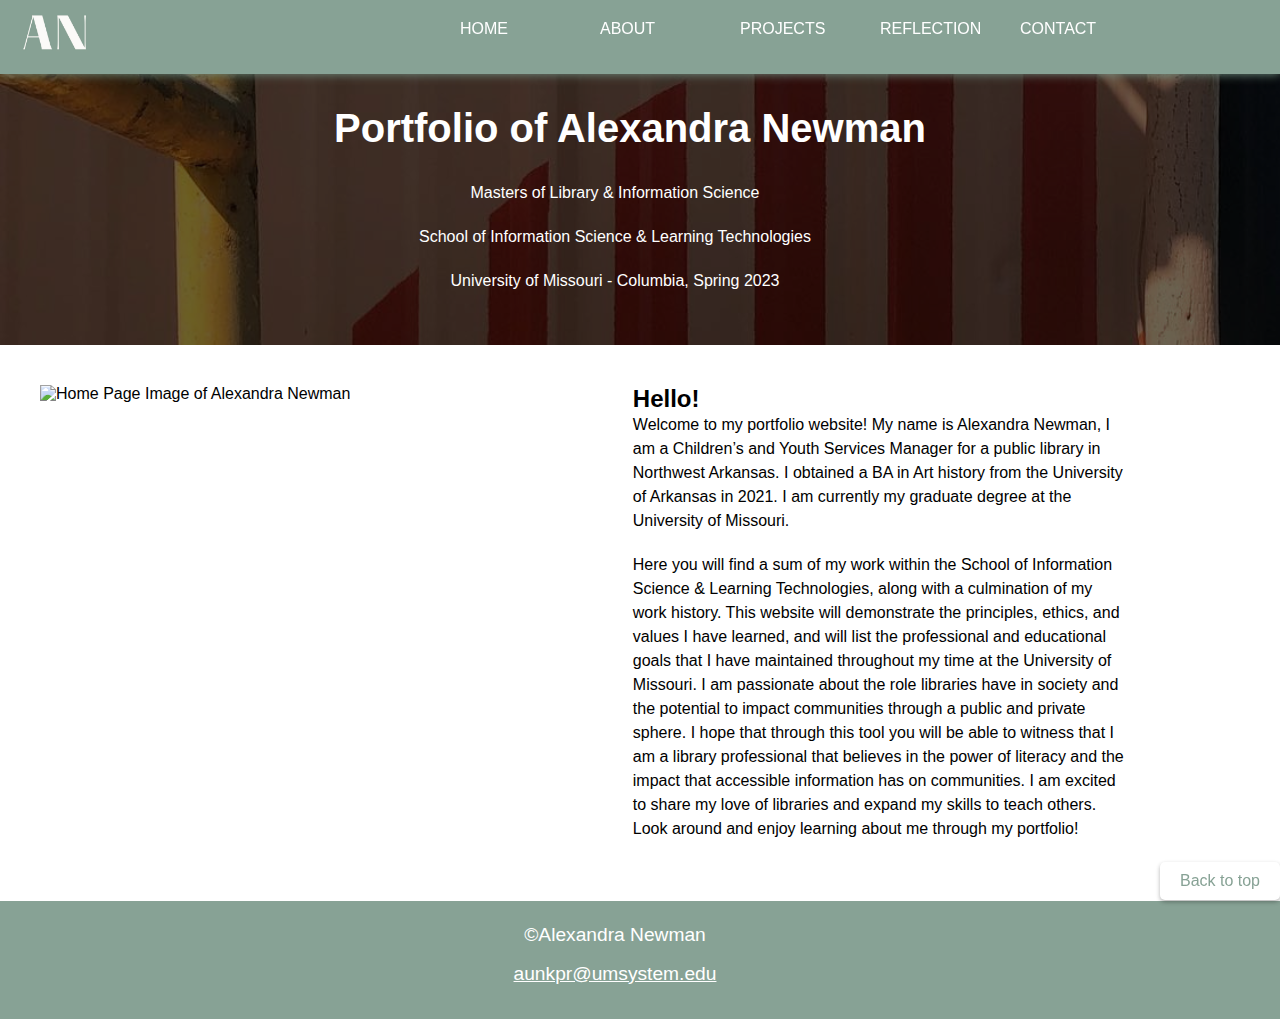
==== islt_4355/index.html @ e1206bbd "Add files via upload" ====
<!DOCTYPE html>
<html lang="en-US">
<head>

<!--
Title:Portfolio of Alexandra Newman - Home Page
Use: Home Page - first look in portfolio
Author:Alexandra Newman
School/Term:MU/Spring 2023
Developed: Updated March 23, 2023
Tested: March 23, 2023, Passed on Safari and Chrome browsers
-->

               <meta charset="utf-8">
               <title>Home Page</title>
               <link href="ham-menu.css" rel="stylesheet">
               <meta name="viewport" content="width=device-width, initial-scale=1.0">
               <link rel="stylesheet" href="style.css">
               <link rel="stylesheet" href="nav.css">
               <link rel="shortcut icon" type="image/x-icon" href="anLogo.png">
  
</head>

<body>

    <!--************* NAVIGATION *************-->
    <nav id="hamnav">
      <!--Hamburger-->
      <label for="hamburger">&#9776;</label>
      <input type="checkbox" id="hamburger"/>
      <!--Logo-->
      <div class="logo">
        <a href="index.html"><img src="logo.jpg" alt="logo" width="70" height="70"></a>
      </div>
    <!--Menu items-->
    <div class="dropdown" id="hamitems">
        <ul class="menu">
          <li class="item"><a href="index.html">HOME</a></li>
          <li class="item"><a href="about.html">ABOUT</a></li>
          <li class="item"><a href="projects.html">PROJECTS</a>
              <ul class="submenu">
                  <li class="subitem"><a href="#link1">Project Management</a></li>
                  <li class="subitem"><a href="#link2">Collection Development</a></li>
                  <li class="subitem"><a href="#link3">Leadership Advocacy</a></li>
              </ul>
          </li>
          <li class="item"><a href="reflection.html">REFLECTION</a></li>
          <li class="item"><a href="contact.html">CONTACT</a></li>
          <li class="toggle"><a href="#"><i class="fas fa-bars"></i></a></li>
      </ul>
    </div>
  </nav>
  
<header></header>

     <!--*Top-bar*-->
     <div class="top-bar">
      <h1>Portfolio of Alexandra Newman</h1>
      <p>Masters of Library & Information Science</p>
      <p>School of Information Science & Learning Technologies</p>
      <p>University of Missouri - Columbia, Spring 2023</p>
    </div>
    
<main>
  <div class="container">
    <div class="column">
      <img src="HomePageSelf.png" alt="Home Page Image of Alexandra Newman" class="responsive-image">
    </div>
    <div class="column">
      <h2>Hello!</h2>
      <p>Welcome to my portfolio website! My name is Alexandra Newman, I am a Children’s and Youth Services Manager for a public library in Northwest Arkansas. I obtained a BA in Art history from the University of Arkansas in 2021. I am currently my graduate degree at the University of Missouri.</p>
      <p>Here you will find a sum of my work within the School of Information Science & Learning Technologies, along with a culmination of my work history. This website will demonstrate the principles, ethics, and values I have learned, and will list the professional and educational goals that I have maintained throughout my time at the University of Missouri. I am passionate about the role libraries have in society and the potential to impact communities through a public and private sphere. I hope that through this tool you will be able to witness that I am a library professional that believes in the power of literacy and the impact that accessible information has on communities. I am excited to share my love of libraries and expand my skills to teach others. 
          Look around and enjoy learning about me through my portfolio!
      </p>
    </div>
  </div>
  <a href="#top" class="scroll-top-button">Back to top</a>
</main>

  <footer> 
    <p>&copy;Alexandra Newman</p>
    <p><a href="mailto:aunkpr@umsystem.edu">aunkpr@umsystem.edu</a></p>
  </footer>
  
  </body>
  
  
  </html>
---- islt_4355/ham-menu.css ----
/* [ON BIG SCREENS] */
/* (A) WRAPPER */
#hamnav {
    display: flex;
    flex-wrap: wrap;
    width: 100%;
    background: #87a295;
    position: sticky;
    top: 0;
  }
  
/* (B) HORIZONTAL MENU ITEMS */
  li {display: inline;
      text-align: center;
      padding: 10px 10px 10px 10px;
    }
  #hamitems { display: flex; }
  #hamitems a {
    display: flex;
    flex-wrap: wrap;
    flex-grow: 1;
    flex-basis: 0;
    padding: 10px;
    color: white;
    text-decoration: none;
    text-align: center;
    
  }
  #hamitems a:hover { background: #a4b8ae; opacity: 75%; }
  
  /* (C) HIDE HAMBURGER */
  #hamnav label, #hamburger { display: none; }
  
  /* [ON SMALL SCREENS] */
  @media screen and (max-width: 768px){
    /* (A) BREAK INTO VERTICAL MENU */
    #hamitems a {
      box-sizing: border-box;
      display: block;
      width: 100%;

    }
  
    /* (B) SHOW HAMBURGER ICON */
    #hamnav label {
      display: inline-block;
      color: white;
      background: #87a295;
      font-style: normal;
      font-size: 1.2em;
      padding: 10px;
    }
  
    /* (C) TOGGLE SHOW/HIDE MENU */
    #hamitems { display: none; }
    #hamnav input:checked ~ #hamitems { display: block; }
  }
  
  /* [DOES NOT MATTER] */
  html, body {
    padding: 0;
    margin: 0;
    font-family: arial, sans-serif;
  }
---- islt_4355/style.css ----
/* Style rules for the header */
header {
    display: flex;
    align-items: center;
    justify-content: space-between;
    background-color: #fff;
    box-shadow: 0 0 10px rgba(0, 0, 0, 0.1);
    position: sticky;
    top: 0;
    z-index: 1;
    font-family: sans-serif, arial;
  }

/* Style rules for the main content */
/*Top-bar*/

.top-bar {
    color: white;
    text-align: center;
    padding: 2rem 2rem;
    top: 0;
    background-image: url('HomeTop.png');
    background-repeat: repeat;
  }

/*Main*/
main {
max-width: 1200px;
margin: 0 auto;
padding: 40px;
font-family: sans-serif, arial;
}

h1 {
font-size: 2rem;
font-weight: bold;
margin-bottom: 20px;
}

p {
font-size: 1rem;
line-height: 1.5;
margin-bottom: 20px;
}

/************** Footer styles ***************/

footer {
background-color:#87a295;
color: #fff;
text-align: center;
padding: 20px;
}

footer p {
margin-bottom: 10px;
font-family: sans-serif, arial;
font-size: 1.2rem;
}

footer a {
color: #fff;
}

/********************* HOME PAGE / INDEX *****************/

.container {
    display: flex;
    justify-content: space-between;
  }
  
  .column {
    flex-basis: 48%;
  }

  .responsive-image {
    max-width: 100%;
    height: auto;
  }

/********************* ABOUT ********************/

div.resume {
    width: 200px;
    border: 10px solid #87a295;
    padding: 10px;
    margin: auto;
    text-align: center;
    border-radius: 40px;
    background-color: #cc9999;
    color: #336666;
}

div.resume a{
    color: white;
    text-decoration: none;
}

div.resume :hover {
    opacity: 75%;
    color: #336666;
}

blockquote{
    margin:10px;
    padding: 10px;
    line-height: 2;
    font-style: italic;
}


/********************* GRID ABOUT PAGE ********************/
.parent {
    display: flex;
    justify-content: space-between;
  }
  
  .div1 {
    margin: 20px;
    padding: 10px;
    border: 20px;
    flex-basis: 25%;
  }
  
  .div2 {
    margin: 20px;
    padding: 20px;
    border: 20px;
    flex-basis: 75%;
  }
  
  .parent2 {
      display: flex;
      justify-content: space-between;


  }
  
  .div3 {
      flex-basis: 50%;
  }
  
  .div4 {
      flex-basis: 50%;
  }
  
  .resume {
    margin: 20px;
  }

  
  
/********************* PROJECTS ********************/
section h2 {
    margin-bottom: 1rem;
    color:#749284;
  }
.projectLinks {
    display: flex;
    flex-wrap: wrap;
    justify-content: center;
  }
  
  .linkList {
    display: flex;
    flex-wrap: wrap;
    justify-content: center;
    margin: 0;
    padding: 0;
    list-style: none;
  }
  
  .linkList li {
    margin: 10px;
  }
  
  .linkList a {
    display: block;
    padding: 12px 24px;
    background-color:#87a295;
    color: white;
    text-align: center;
    text-decoration: none;
    font-size: 18px;
    border-radius: 4px;
  }

  #project-container {
    position: relative;
  }
  #project-dropdown {
    display: none;
    position: absolute;
    top: 100%;
    left: 0;
    background-color: #fff;
    border: 1px solid #ccc;
    padding: 10px;
    width: 200px;
  }
  #project-container:hover #project-dropdown {
    display: block;
  }

  .imageWrapper {
    display: flex;
    justify-content: space-between;
    align-items: center;
  }
  
  .responsive-image1 {
    width: 30%;
  height: auto;
  border-radius: 8px;
  box-shadow: 0 0 5px rgba(0, 0, 0, 0.3);
  transition: transform 0.3s ease-in-out;
  }

  .responsive-image1:hover {
    transform: scale(1.05);
  }
  
/********************** REFLECTIONS *************************/

div.reflections {
    box-sizing: border-box;

}
div.reflections section:first-of-type p:first-of-type::first-letter {
    font-size: 2em;
    color: #cc9999;
    text-align: left;
    text-indent: 1px;
}
div.reflections p {
    text-indent: 2em;
}

div.reflections .no-indent {
    text-indent: 0;
}
/*************** CONTACT ******************/


.container {
	width: 95%;
	max-width: 1200px;
	margin: 0;
	padding: 0;
	display: flex;
	flex-wrap: wrap;
}

h1 {
	font-size: 2.5rem;
	margin-bottom: 30px;
  margin-right: 20px;
}
p {
  margin-right: 50px;
}


form {
	flex: 1 1 300px;
  background-color: #f6e7db;
  padding: 40px;
  margin-bottom: 30px;
  margin-right: 30px;
}

form label {
	display: block;
	margin-bottom: 10px;
	font-size: 1.2rem;
	font-weight: bold;
}

form input[type="text"],
form input[type="email"],
form textarea {
	display: block;
	width: 100%;
	padding: 10px;
	margin-bottom: 20px;
	border: 1px solid #fff;
	font-size: 1rem;
}

form textarea {
	height: 150px;
}

form input[type="submit"] {
	background-color:#749284;
	color: #fff;
	padding: 10px 20px;
	border: none;
	font-size: 1rem;
	cursor: pointer;
	transition: background-color 0.2s ease-in-out;
}

form input[type="submit"]:hover {
	background-color:#87a295;
}

/*************** BACK TO TOP BUTTON ****************/
.scroll-top-button {
  position: fixed;
  bottom: 0px;
  right: 0px;
  background-color:#fff;
  text-decoration: none;
  color:#87a295;
  padding: 10px 20px;
  border-radius: 5px;
  box-shadow: 0 2px 4px rgba(0,0,0,0.3);
  font-size: 16px;
  transition: opacity 0.3s ease-in-out;
  opacity: 80;
}

.scroll-top-button:hover {
  background-color:#ccc;
}

/**************** Media queries for mobile devices *****************/
@media only screen and (max-width: 767px) {


/* Style rules for the header */
    header {
        display: flex;
        align-items: center;
        justify-content: space-between;
        background-color: #fff;
        box-shadow: 0 0 10px rgba(0, 0, 0, 0.1);
        position: sticky;
        top: 0;
        z-index: 1;
        font-family: sans-serif, arial;
      }
  
/* Style rules for the main content */

main {
    max-width: 1200px;
    margin: 0 auto;
    padding: 40px;
    font-family: sans-serif, arial;
  }
  
  h1 {
    font-size: 2rem;
    font-weight: bold;
    margin-bottom: 20px;
  }
  
  p {
    font-size: 1rem;
    line-height: 1.5;
    margin-bottom: 20px;
  }
  
/* Footer styles */
  
  footer {
    padding: 5%;
  }
  
/* Style rules for the navigation menu */
    nav {
            display: flex;
            justify-content: center;
            height: 100%;
            background-color: #87a295;
            box-shadow: 0 0 10px #749284;
          }


    .logo {
        margin-bottom: 20px;
        display: none;
    
      }
   
    .menu {
      flex-direction: column;
      margin: 0;
      padding: 0;
      width: 100%;
    }
  
    .menu li {
      width: 100%;
      margin: 0;
    }
  
    .menu a {
      display: block;
      padding: 10px;
      font-size: 1.2rem;
      text-align: center;
    }
  
    .toggle {
      display: none;
    }
  
    .submenu {
      display: none;
    }
  
    .menu li:hover .submenu {
      display: block;
      position: static;
      height: auto;
      width: 100%;
      margin: 0;
      padding: 0;
    }
  
    .menu .subitem {
      width: 100%;
    }
  
    .menu .subitem a {
      padding: 10px;
      font-size: 1rem;
    }

/************ Home Page / Index **********/
  .container {
    flex-direction: column;
  }
  .column {
    flex-basis: 100%;
    margin-bottom: 20px;
  }
/************ About **********/
.parent {
    flex-direction:column;
}

.div1 .div2 {
    flex-basis: 100%;
    margin-bottom: 20px;
    text-align: center;
}

.parent2 {
    flex-direction: column;
  }
  .div3 .div4 {
    flex-basis: 100%;
    margin-bottom: 20px;
  }


/************** PROJECTS ******************/
.linkList {
    display: block;
    text-align: center;
  }
  
  .linkList li {
    width: 100%;
  }
  
  a[href^="#"] {
    scroll-behavior: smooth;
  }
  .imageWrapper {
    display: flex;
    flex-wrap: wrap;
    justify-content: center;
    align-items: center;
  }

  .responsive-image1 {
    width: 100%;
    margin-bottom: 10px;
    border-radius: 8px;
    box-shadow: 0 0 5px rgba(0, 0, 0, 0.3);
  }

  .responsive-image1:hover {
    transform: scale(1.05);
  }

/********** CONTACT **********/

.container {
  width: 85%;
  max-width: 400px;
  margin: 0 auto;
  padding: 0;
  display: flex;
  flex-wrap: wrap;
}
.content {
  margin-right: 30px;
  order: 1;
}

h1 {
  font-size: 2.5rem;
  margin-bottom: 30px;
  margin-right: 20px;
}

p {
  margin-right: 50px; 
}

form {
  flex: 1 1 300px;
  background-color: #f6e7db;
  padding: 40px;
  margin-bottom: 30px;
  order: 2;
}

/**** BACK TO TOP BUTTON****/
.scroll-top-button {
  display:block;
}
@media (min-width: 768px) {
  .scroll-top-button.visible {
    opacity: 1;
}
}
}
---- islt_4355/nav.css ----
*{
  margin: 0;
  padding:0;
}

nav{
  display: flex;
  text-decoration: none;
  font-family: 'arial', sans-serif;
  background-color: #87a295;
  justify-content: flex-end;
  box-shadow: 0 0 10px #749284;
}

.logo {  /**Left Logo**/
  flex: 1;
  width: 250px;
  margin-left: 20px;
  padding: 0px;
}

ul{
  display: flex;
  list-style-type: none;
  padding: 0px;
  margin: 0px;
}

nav ul li a {
  display: block;
  color: white;
  text-align: center;
  margin: 0px;
  padding: 20px;
  text-decoration: none;
  width: 100px;
}

nav ul li ul {
  display: none;
  flex-direction: column;
  position: absolute;
  background-color: #87a295;
}
nav ul li ul a{
text-align:center;
}

li a:hover {
  background-color: #a4b8ae;
  opacity: 75%;
}

nav ul li:hover ul {
  display: flex;
}
nav ul li ul li a:hover {
  background-color:  #a4b8ae;
}
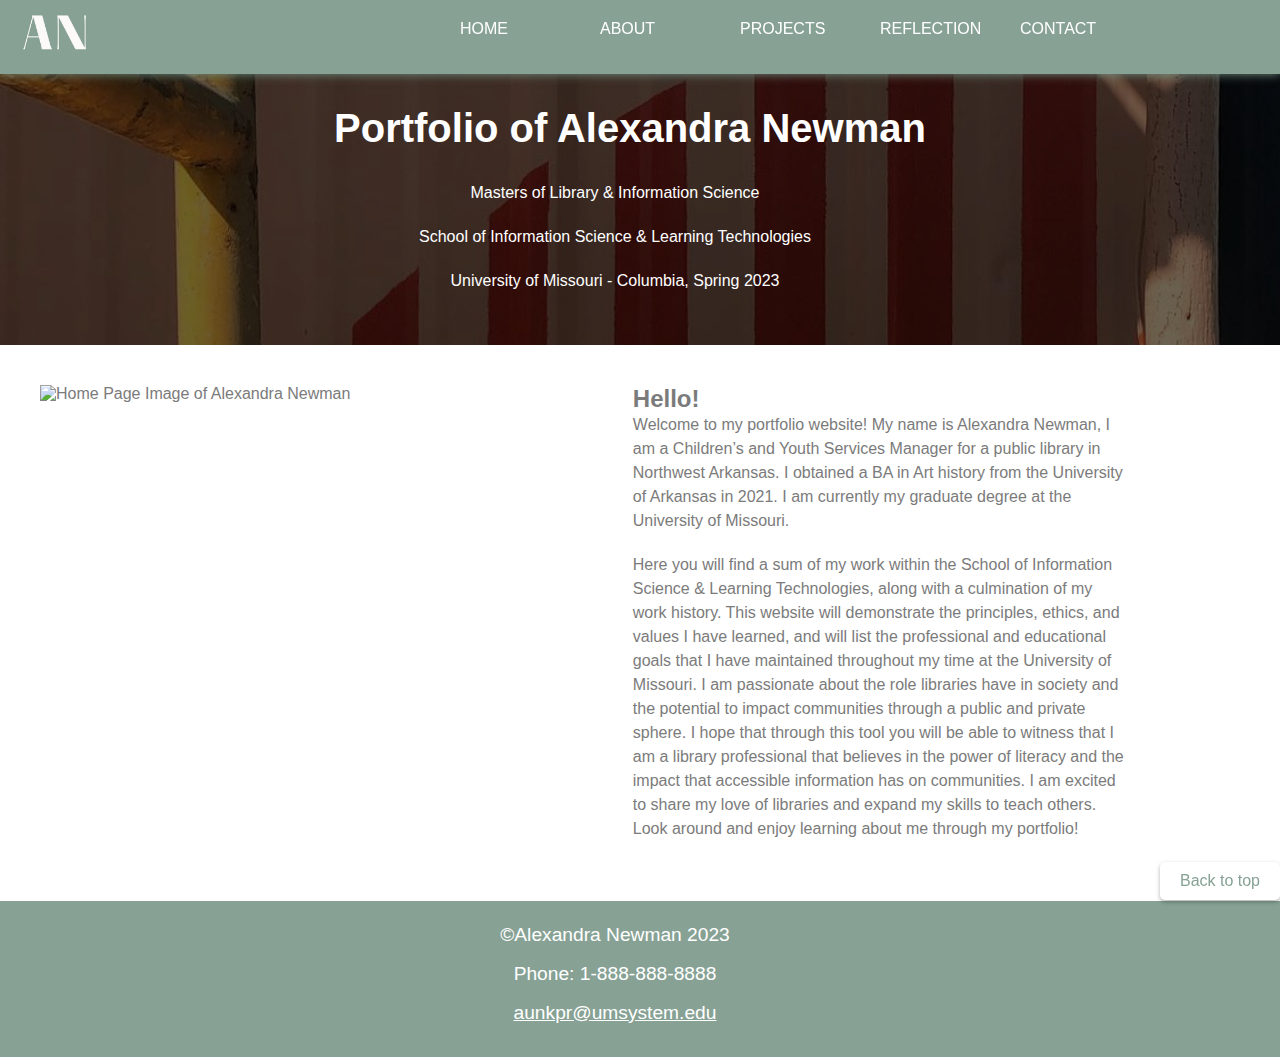
==== commit 41f6b3be: "Add files via upload" ====
--- a/islt_4355/index.html
+++ b/islt_4355/index.html
@@ -39,9 +39,9 @@
           <li class="item"><a href="about.html">ABOUT</a></li>
           <li class="item"><a href="projects.html">PROJECTS</a>
               <ul class="submenu">
-                  <li class="subitem"><a href="#link1">Project Management</a></li>
-                  <li class="subitem"><a href="#link2">Collection Development</a></li>
-                  <li class="subitem"><a href="#link3">Leadership Advocacy</a></li>
+                  <li class="subitem"><a href="projects.html#link1">Project Management</a></li>
+                  <li class="subitem"><a href="projects.html#link2">Collection Development</a></li>
+                  <li class="subitem"><a href="projects.html#link3">Leadership Advocacy</a></li>
               </ul>
           </li>
           <li class="item"><a href="reflection.html">REFLECTION</a></li>
@@ -78,7 +78,8 @@
 </main>
 
   <footer> 
-    <p>&copy;Alexandra Newman</p>
+    <p>&copy;Alexandra Newman 2023</p>
+    <p>Phone: 1-888-888-8888</p>
     <p><a href="mailto:aunkpr@umsystem.edu">aunkpr@umsystem.edu</a></p>
   </footer>
   
--- a/islt_4355/style.css
+++ b/islt_4355/style.css
@@ -29,6 +29,7 @@
 margin: 0 auto;
 padding: 40px;
 font-family: sans-serif, arial;
+color: rgb(123, 123, 123);
 }
 
 h1 {
@@ -226,19 +227,7 @@
     box-sizing: border-box;
 
 }
-div.reflections section:first-of-type p:first-of-type::first-letter {
-    font-size: 2em;
-    color: #cc9999;
-    text-align: left;
-    text-indent: 1px;
-}
-div.reflections p {
-    text-indent: 2em;
-}
-
-div.reflections .no-indent {
-    text-indent: 0;
-}
+
 /*************** CONTACT ******************/
 
 
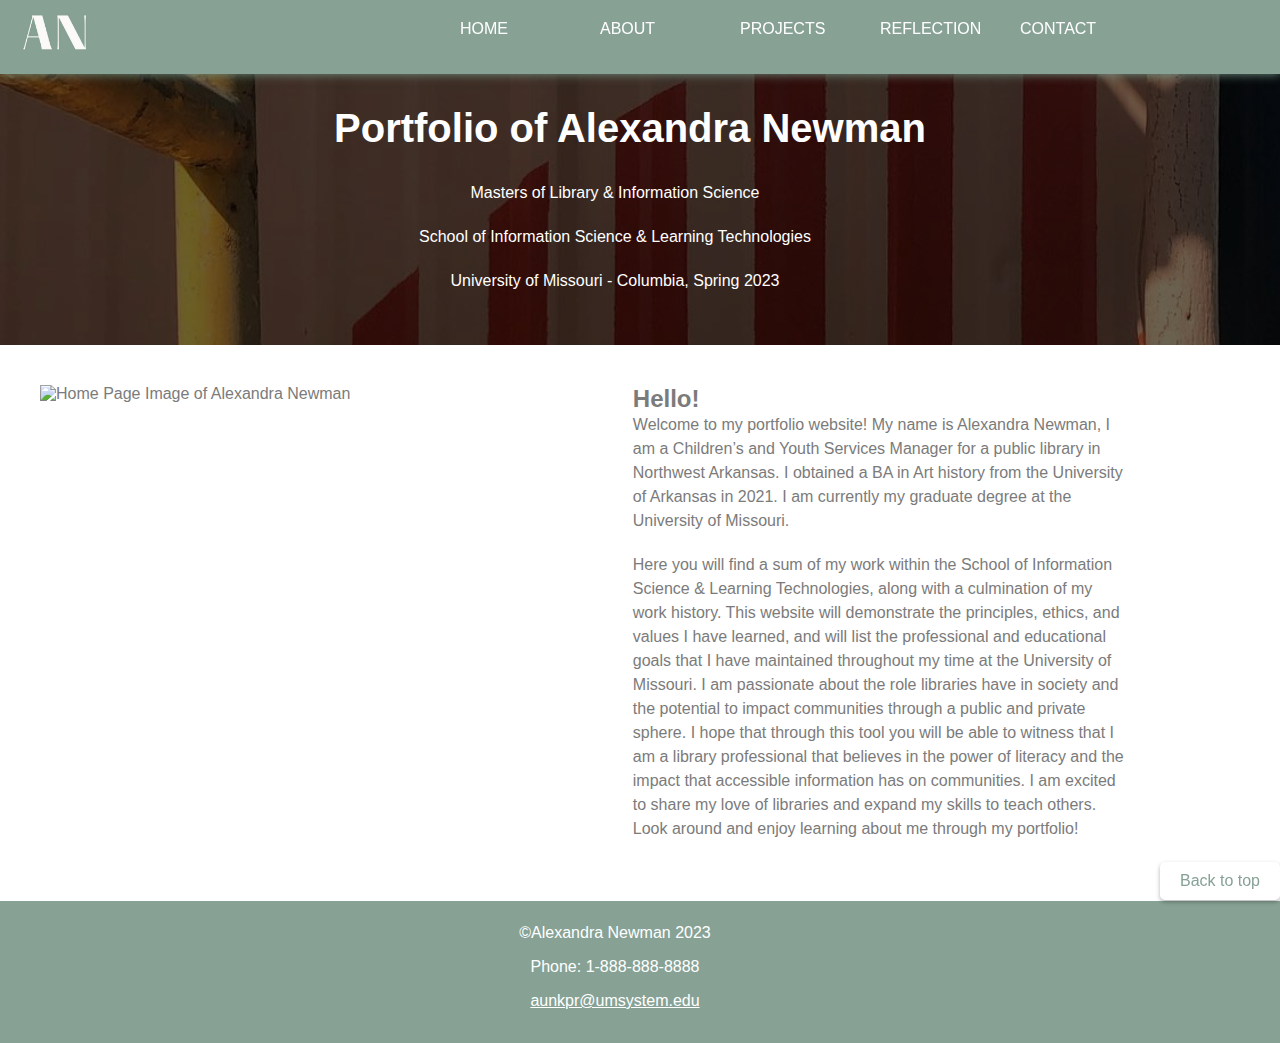
==== commit 0478b044: "Add files via upload" ====
--- a/islt_4355/index.html
+++ b/islt_4355/index.html
@@ -7,8 +7,8 @@
 Use: Home Page - first look in portfolio
 Author:Alexandra Newman
 School/Term:MU/Spring 2023
-Developed: Updated March 23, 2023
-Tested: March 23, 2023, Passed on Safari and Chrome browsers
+Developed: Updated April 9, 2023
+Tested: April 9, 2023, Passed on Safari and Chrome browsers
 -->
 
                <meta charset="utf-8">
--- a/islt_4355/style.css
+++ b/islt_4355/style.css
@@ -56,7 +56,6 @@
 footer p {
 margin-bottom: 10px;
 font-family: sans-serif, arial;
-font-size: 1.2rem;
 }
 
 footer a {
@@ -209,18 +208,30 @@
     align-items: center;
   }
   
+
   .responsive-image1 {
-    width: 30%;
+  width:30%;
   height: auto;
   border-radius: 8px;
   box-shadow: 0 0 5px rgba(0, 0, 0, 0.3);
   transition: transform 0.3s ease-in-out;
   }
 
+  .responsive-image2 {
+    width: 45%;
+    height: auto;
+    border-radius: 8px;
+    box-shadow: 0 0 5px rgba(0, 0, 0, 0.3);
+    transition: transform 0.3s ease-in-out;
+    align-items:baseline;
+    }
+
   .responsive-image1:hover {
     transform: scale(1.05);
   }
-  
+  .responsive-image2:hover {
+    transform: scale(1.05);
+  }
 /********************** REFLECTIONS *************************/
 
 div.reflections {
@@ -473,6 +484,12 @@
     border-radius: 8px;
     box-shadow: 0 0 5px rgba(0, 0, 0, 0.3);
   }
+  .responsive-image2 {
+    width: 100%;
+    margin-bottom: 10px;
+    border-radius: 8px;
+    box-shadow: 0 0 5px rgba(0, 0, 0, 0.3);
+  }
 
   .responsive-image1:hover {
     transform: scale(1.05);
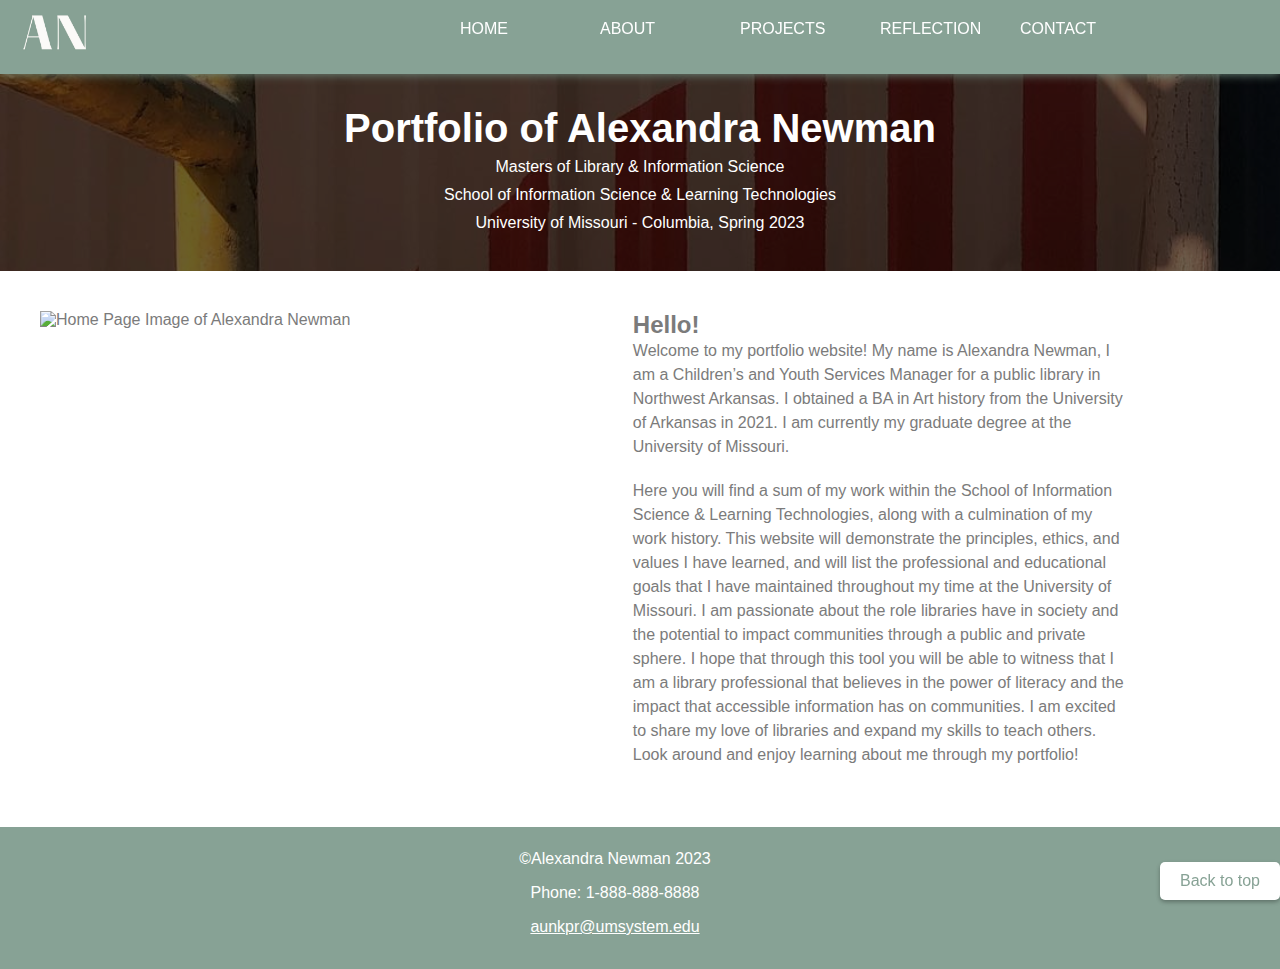
==== commit 270a36d6: "Add files via upload" ====
--- a/islt_4355/index.html
+++ b/islt_4355/index.html
@@ -7,8 +7,8 @@
 Use: Home Page - first look in portfolio
 Author:Alexandra Newman
 School/Term:MU/Spring 2023
-Developed: Updated April 9, 2023
-Tested: April 9, 2023, Passed on Safari and Chrome browsers
+Developed: Updated April 23, 2023
+Tested: April 23, 2023, Passed on Safari and Chrome browsers
 -->
 
                <meta charset="utf-8">
--- a/islt_4355/style.css
+++ b/islt_4355/style.css
@@ -15,13 +15,22 @@
 /*Top-bar*/
 
 .top-bar {
-    color: white;
-    text-align: center;
-    padding: 2rem 2rem;
-    top: 0;
-    background-image: url('HomeTop.png');
-    background-repeat: repeat;
-  }
+  color: white;
+  text-align: center;
+  padding: 2rem 2rem;
+  top: 0;
+  font-size: 13px;
+  background-image: url('HomeTop.png');
+  background-repeat: repeat;
+}
+
+.top-bar h1 {
+  margin: 0;
+}
+
+.top-bar p {
+  margin: 0.25rem 0;
+}
 
 /*Main*/
 main {
@@ -108,13 +117,85 @@
     font-style: italic;
 }
 
-
+.about_video video {
+  width: 100%;
+  height: auto;
+  margin: 0 auto;
+}
+/*******ABOUT TABLE**********/
+.about_table-h2 {
+  text-align: center;
+  padding-top: 40px;
+ }
+ 
+ 
+ table {
+   width: 100%;
+   border: 5px solid #87a295;
+   border-collapse: collapse;
+ }
+ 
+ 
+ thead th {
+   background-color: #87a295;
+   color: white;
+   font-size: 100%;
+   font-weight: bold;
+   box-shadow: inset 0 -2px;
+   padding: 5px;
+  
+ }
+ 
+ tbody {
+   color: rgb(123, 123, 123);
+   font-size: 100%;
+   padding: 5px;
+   text-align: center;
+ }
+ 
+ tbody tr:nth-child(even) {
+  background-color: rgba(231, 231, 231, 0.533);
+}
+ 
+ tfoot td {
+   font-weight: bold;
+   text-align: right;
+   font-size: 100%;
+   background-color: #87a295;
+   color: white;
+   box-shadow: inset 0 2px;
+ }
+ 
+ table > tr:hover,
+ tbody tr:hover {
+   background: #c1ccc7;
+   color: white;
+ }
+ 
+ caption,
+ .visible-hidden {
+   clip: rect(1px, 1px, 1px, 1px);
+     height: 1px;
+     overflow: hidden;
+     position: absolute;
+     white-space: nowrap;
+     width: 1px;
+ }
+ 
+ .visible-hidden:focus {
+     clip: auto;
+     height: auto;
+     overflow: auto;
+     position: absolute;
+     width: auto;
+ } 
+ 
 /********************* GRID ABOUT PAGE ********************/
 .parent {
     display: flex;
     justify-content: space-between;
   }
-  
+
   .div1 {
     margin: 20px;
     padding: 10px;
@@ -132,12 +213,11 @@
   .parent2 {
       display: flex;
       justify-content: space-between;
-
-
   }
   
   .div3 {
       flex-basis: 50%;
+
   }
   
   .div4 {
@@ -232,6 +312,19 @@
   .responsive-image2:hover {
     transform: scale(1.05);
   }
+
+  .parent2 p {
+    list-style-type: disc;
+    margin-left: 20px;
+    margin-bottom: 10px;
+    }
+    
+.parent p {
+    list-style-type: disc;
+    margin-left: 20px;
+    margin-bottom: 10px;
+    }
+
 /********************** REFLECTIONS *************************/
 
 div.reflections {
@@ -346,19 +439,19 @@
 
 main {
     max-width: 1200px;
-    margin: 0 auto;
-    padding: 40px;
+    margin: 2% auto 20%;
+    padding: 0 2%;
     font-family: sans-serif, arial;
   }
   
   h1 {
-    font-size: 2rem;
+    font-size: 24px;
     font-weight: bold;
     margin-bottom: 20px;
   }
   
   p {
-    font-size: 1rem;
+    font-size: 16px;
     line-height: 1.5;
     margin-bottom: 20px;
   }
@@ -369,75 +462,25 @@
     padding: 5%;
   }
   
-/* Style rules for the navigation menu */
-    nav {
-            display: flex;
-            justify-content: center;
-            height: 100%;
-            background-color: #87a295;
-            box-shadow: 0 0 10px #749284;
-          }
-
-
-    .logo {
-        margin-bottom: 20px;
-        display: none;
-    
-      }
-   
-    .menu {
-      flex-direction: column;
-      margin: 0;
-      padding: 0;
-      width: 100%;
-    }
-  
-    .menu li {
-      width: 100%;
-      margin: 0;
-    }
-  
-    .menu a {
-      display: block;
-      padding: 10px;
-      font-size: 1.2rem;
-      text-align: center;
-    }
-  
-    .toggle {
-      display: none;
-    }
-  
-    .submenu {
-      display: none;
-    }
-  
-    .menu li:hover .submenu {
-      display: block;
-      position: static;
-      height: auto;
-      width: 100%;
-      margin: 0;
-      padding: 0;
-    }
-  
-    .menu .subitem {
-      width: 100%;
-    }
-  
-    .menu .subitem a {
-      padding: 10px;
-      font-size: 1rem;
-    }
 
 /************ Home Page / Index **********/
-  .container {
-    flex-direction: column;
-  }
-  .column {
-    flex-basis: 100%;
-    margin-bottom: 20px;
-  }
+
+/*Top-bar*/
+
+.top-bar h1 {
+  margin: 0;
+  font-size: 1.5rem;
+
+}
+.container {
+  flex-direction: column;
+}
+.column {
+  flex-basis: 100%;
+   margin-bottom: 20px;
+}
+
+
 /************ About **********/
 .parent {
     flex-direction:column;
@@ -457,7 +500,17 @@
     margin-bottom: 20px;
   }
 
-
+.about_video video {
+    width: 100%;
+    height: auto;
+    margin-top: 10%;
+  }
+
+.about_video {
+    clear: both;
+  }
+
+  
 /************** PROJECTS ******************/
 .linkList {
     display: block;
--- a/islt_4355/nav.css
+++ b/islt_4355/nav.css
@@ -3,13 +3,17 @@
   padding:0;
 }
 
-nav{
+nav {
+  position: fixed;
+  top: 0;
+  width: 100%;
   display: flex;
   text-decoration: none;
   font-family: 'arial', sans-serif;
   background-color: #87a295;
   justify-content: flex-end;
   box-shadow: 0 0 10px #749284;
+  z-index: 1; /* Add a z-index to ensure the navigation stays on top */
 }
 
 .logo {  /**Left Logo**/
@@ -57,3 +61,69 @@
 nav ul li ul li a:hover {
   background-color:  #a4b8ae;
 }
+
+
+/**************** Media queries for mobile devices *****************/
+@media only screen and (max-width: 767px) 
+{
+/* Style rules for the navigation menu */
+nav {
+  display: flex;
+  justify-content: right;
+  height: 100%;
+  background-color: #87a295;
+  box-shadow: 0 0 10px #749284;
+}
+
+
+.logo {
+margin-bottom: 20px;
+display: none;
+
+}
+
+.menu {
+flex-direction: column;
+margin: 0;
+padding: 0;
+width: 100%;
+}
+
+.menu li {
+width: 100%;
+margin: 0;
+}
+
+.menu a {
+display: block;
+padding: 10px;
+font-size: 1.2rem;
+text-align: center;
+}
+
+.toggle {
+display: none;
+}
+
+.submenu {
+display: none;
+}
+
+.menu li:hover .submenu {
+display: block;
+position: static;
+height: auto;
+width: 100%;
+margin: 0;
+padding: 0;
+}
+
+.menu .subitem {
+width: 100%;
+}
+
+.menu .subitem a {
+padding: 10px;
+font-size: 1rem;
+}
+}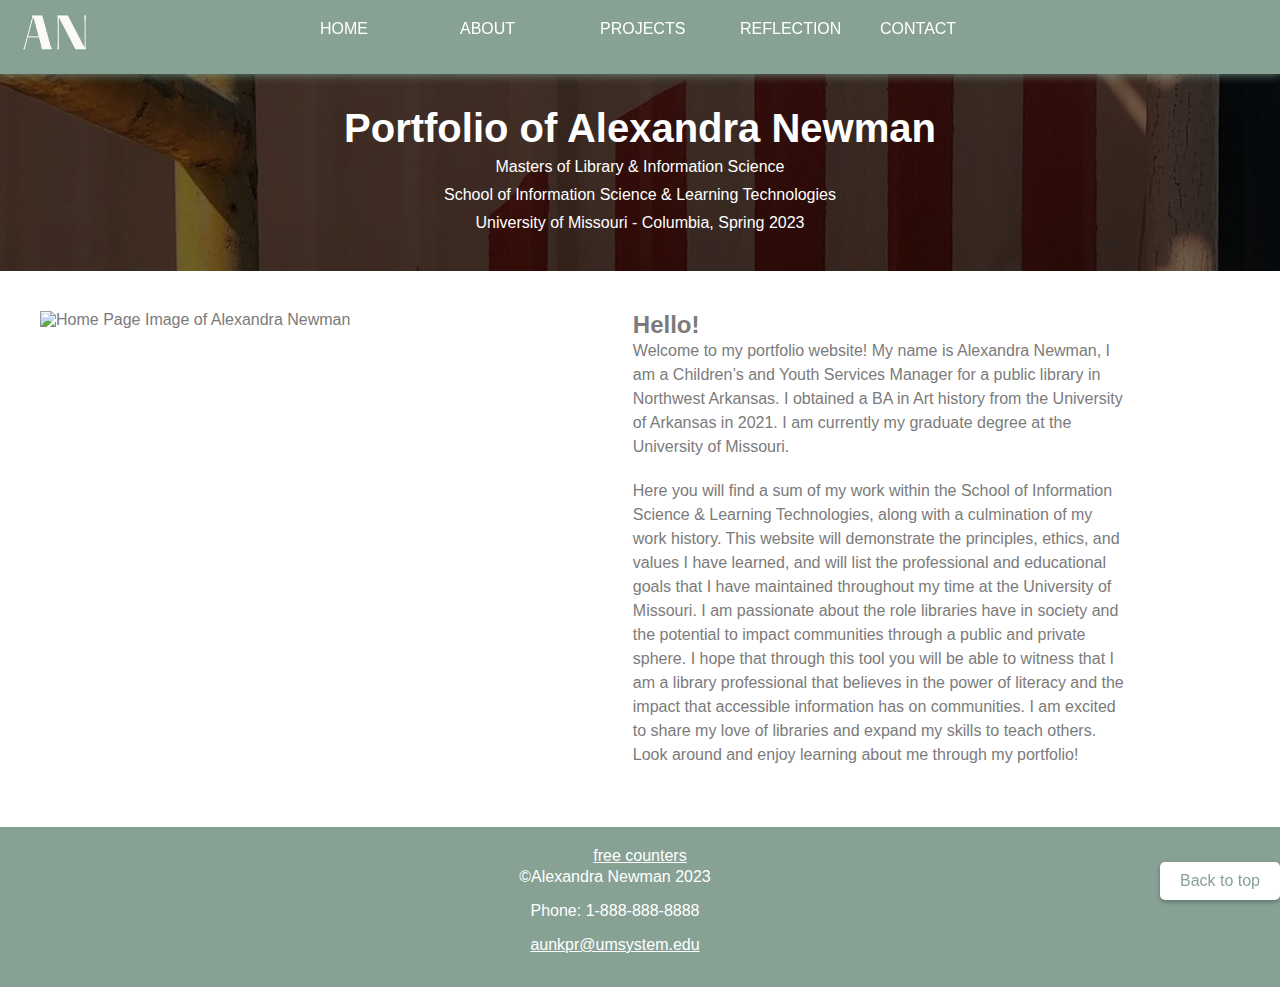
==== commit 471baf7a: "Add files via upload" ====
--- a/islt_4355/index.html
+++ b/islt_4355/index.html
@@ -1,8 +1,7 @@
 <!DOCTYPE html>
 <html lang="en-US">
-<head>
-
-<!--
+  <head>
+    <!--
 Title:Portfolio of Alexandra Newman - Home Page
 Use: Home Page - first look in portfolio
 Author:Alexandra Newman
@@ -10,80 +9,101 @@
 Developed: Updated April 23, 2023
 Tested: April 23, 2023, Passed on Safari and Chrome browsers
 -->
-
-               <meta charset="utf-8">
-               <title>Home Page</title>
-               <link href="ham-menu.css" rel="stylesheet">
-               <meta name="viewport" content="width=device-width, initial-scale=1.0">
-               <link rel="stylesheet" href="style.css">
-               <link rel="stylesheet" href="nav.css">
-               <link rel="shortcut icon" type="image/x-icon" href="anLogo.png">
-  
-</head>
-
-<body>
-
+    <meta charset="utf-8">
+    <title>Home Page</title>
+    <link href="ham-menu.css" rel="stylesheet">
+    <meta name="viewport" content="width=device-width, initial-scale=1.0">
+    <link rel="stylesheet" href="style.css">
+    <link rel="stylesheet" href="nav.css">
+    <link rel="shortcut icon" type="image/x-icon" href="anLogo.png">
+    <script src="script.js" defer></script>
+  </head>
+  <body>
     <!--************* NAVIGATION *************-->
     <nav id="hamnav">
       <!--Hamburger-->
       <label for="hamburger">&#9776;</label>
-      <input type="checkbox" id="hamburger"/>
+      <input type="checkbox" id="hamburger">
       <!--Logo-->
       <div class="logo">
-        <a href="index.html"><img src="logo.jpg" alt="logo" width="70" height="70"></a>
+        <a href="index.html">
+          <img src="logo.jpg" alt="logo" width="70" height="70">
+        </a>
       </div>
-    <!--Menu items-->
-    <div class="dropdown" id="hamitems">
+      <!--Menu items-->
+      <div class="dropdown" id="hamitems">
         <ul class="menu">
-          <li class="item"><a href="index.html">HOME</a></li>
-          <li class="item"><a href="about.html">ABOUT</a></li>
-          <li class="item"><a href="projects.html">PROJECTS</a>
-              <ul class="submenu">
-                  <li class="subitem"><a href="projects.html#link1">Project Management</a></li>
-                  <li class="subitem"><a href="projects.html#link2">Collection Development</a></li>
-                  <li class="subitem"><a href="projects.html#link3">Leadership Advocacy</a></li>
-              </ul>
+          <li class="item">
+            <a href="index.html">HOME</a>
           </li>
-          <li class="item"><a href="reflection.html">REFLECTION</a></li>
-          <li class="item"><a href="contact.html">CONTACT</a></li>
+          <li class="item">
+            <a href="about.html">ABOUT</a>
+          </li>
+          <li class="item">
+            <a href="projects.html">PROJECTS</a>
+            <ul class="submenu">
+              <li class="subitem">
+                <a href="projects.html#link1">Project Management</a>
+              </li>
+              <li class="subitem">
+                <a href="projects.html#link2">Collection Development</a>
+              </li>
+              <li class="subitem">
+                <a href="projects.html#link3">Leadership Advocacy</a>
+              </li>
+            </ul>
+          </li>
+          <li class="item">
+            <a href="reflection.html">REFLECTION</a>
+          </li>
+          <li class="item">
+            <a href="contact.html">CONTACT</a>
+          </li>
+          <li class="toggle">
+            <a href="#">
+              <i class="fas fa-bars"></i>
+            </a>
+          </li>
           <li class="toggle"><a href="#"><i class="fas fa-bars"></i></a></li>
-      </ul>
-    </div>
-  </nav>
-  
-<header></header>
-
-     <!--*Top-bar*-->
-     <div class="top-bar">
+        </ul>
+      </div>
+    </nav>
+    
+    <header></header>
+    <!--*Top-bar*-->
+    <div class="top-bar">
       <h1>Portfolio of Alexandra Newman</h1>
       <p>Masters of Library & Information Science</p>
       <p>School of Information Science & Learning Technologies</p>
       <p>University of Missouri - Columbia, Spring 2023</p>
     </div>
+    <main>
+      <div class="container">
+        <div class="column">
+          <img src="HomePageSelf.png" alt="Home Page Image of Alexandra Newman" class="responsive-image">
+        </div>
+        <div class="column">
+          <h2>Hello!</h2>
+          <p>Welcome to my portfolio website! My name is Alexandra Newman, I am a Children’s and Youth Services Manager for a public library in Northwest Arkansas. I obtained a BA in Art history from the University of Arkansas in 2021. I am currently my graduate degree at the University of Missouri.</p>
+          <p>Here you will find a sum of my work within the School of Information Science & Learning Technologies, along with a culmination of my work history. This website will demonstrate the principles, ethics, and values I have learned, and will list the professional and educational goals that I have maintained throughout my time at the University of Missouri. I am passionate about the role libraries have in society and the potential to impact communities through a public and private sphere. I hope that through this tool you will be able to witness that I am a library professional that believes in the power of literacy and the impact that accessible information has on communities. I am excited to share my love of libraries and expand my skills to teach others. Look around and enjoy learning about me through my portfolio! </p>
+        </div>
+      </div>
+      <a href="#top" class="scroll-top-button">Back to top</a>
+    </main>
+    <footer>
+      <!--*Visitor Counter*-->
+   
+  <!-- <a href='http://www.freevisitorcounters.com'>free counters</a> <script type='text/javascript' src='https://www.freevisitorcounters.com/auth.php?id=0ccd4249806603c0b946e0aa20f527b200361163'></script>
+    <script type="text/javascript" src="https://www.freevisitorcounters.com/en/home/counter/1021489/t/2"></script> -->
+
+    <a href='http://www.freevisitorcounters.com'>free counters</a> <script src='https://www.freevisitorcounters.com/auth.php?id=ac4b870fdf84d8473894e99c6c614018cb36aedf'></script>
+    <script src="https://www.freevisitorcounters.com/en/home/counter/1021494/t/1"></script>
     
-<main>
-  <div class="container">
-    <div class="column">
-      <img src="HomePageSelf.png" alt="Home Page Image of Alexandra Newman" class="responsive-image">
-    </div>
-    <div class="column">
-      <h2>Hello!</h2>
-      <p>Welcome to my portfolio website! My name is Alexandra Newman, I am a Children’s and Youth Services Manager for a public library in Northwest Arkansas. I obtained a BA in Art history from the University of Arkansas in 2021. I am currently my graduate degree at the University of Missouri.</p>
-      <p>Here you will find a sum of my work within the School of Information Science & Learning Technologies, along with a culmination of my work history. This website will demonstrate the principles, ethics, and values I have learned, and will list the professional and educational goals that I have maintained throughout my time at the University of Missouri. I am passionate about the role libraries have in society and the potential to impact communities through a public and private sphere. I hope that through this tool you will be able to witness that I am a library professional that believes in the power of literacy and the impact that accessible information has on communities. I am excited to share my love of libraries and expand my skills to teach others. 
-          Look around and enjoy learning about me through my portfolio!
+      <p>&copy;Alexandra Newman 2023</p>
+      <p>Phone: 1-888-888-8888</p>
+      <p>
+        <a href="mailto:aunkpr@umsystem.edu">aunkpr@umsystem.edu</a>
       </p>
-    </div>
-  </div>
-  <a href="#top" class="scroll-top-button">Back to top</a>
-</main>
-
-  <footer> 
-    <p>&copy;Alexandra Newman 2023</p>
-    <p>Phone: 1-888-888-8888</p>
-    <p><a href="mailto:aunkpr@umsystem.edu">aunkpr@umsystem.edu</a></p>
-  </footer>
-  
+    </footer>
   </body>
-  
-  
-  </html>+</html>--- a/islt_4355/ham-menu.css
+++ b/islt_4355/ham-menu.css
@@ -1,64 +1,76 @@
 /* [ON BIG SCREENS] */
 /* (A) WRAPPER */
 #hamnav {
-    display: flex;
-    flex-wrap: wrap;
+  display: flex;
+  flex-wrap: wrap;
+  width: 100%;
+  background: #87a295;
+  position: sticky;
+  top: 0;
+}
+
+/* (B) HORIZONTAL MENU ITEMS */
+li {
+  display: inline;
+  text-align: center;
+  padding: 10px 10px 10px 10px;
+}
+#hamitems {
+  display: flex;
+}
+#hamitems a {
+  display: flex;
+  flex-wrap: wrap;
+  flex-grow: 1;
+  flex-basis: 0;
+  padding: 10px;
+  color: white;
+  text-decoration: none;
+  text-align: center;
+}
+#hamitems a:hover {
+  background: #a4b8ae;
+  opacity: 75%;
+}
+
+/* (C) HIDE HAMBURGER */
+#hamnav label,
+#hamburger {
+  display: none;
+}
+
+/* [ON SMALL SCREENS] */
+@media screen and (max-width: 768px) {
+  /* (A) BREAK INTO VERTICAL MENU */
+  #hamitems a {
+    box-sizing: border-box;
+    display: block;
     width: 100%;
+  }
+
+  /* (B) SHOW HAMBURGER ICON */
+  #hamnav label {
+    display: inline-block;
+    color: white;
     background: #87a295;
-    position: sticky;
-    top: 0;
+    font-style: normal;
+    font-size: 1.2em;
+    padding: 10px;
   }
-  
-/* (B) HORIZONTAL MENU ITEMS */
-  li {display: inline;
-      text-align: center;
-      padding: 10px 10px 10px 10px;
-    }
-  #hamitems { display: flex; }
-  #hamitems a {
-    display: flex;
-    flex-wrap: wrap;
-    flex-grow: 1;
-    flex-basis: 0;
-    padding: 10px;
-    color: white;
-    text-decoration: none;
-    text-align: center;
-    
+
+  /* (C) TOGGLE SHOW/HIDE MENU */
+  #hamitems {
+    display: none;
   }
-  #hamitems a:hover { background: #a4b8ae; opacity: 75%; }
-  
-  /* (C) HIDE HAMBURGER */
-  #hamnav label, #hamburger { display: none; }
-  
-  /* [ON SMALL SCREENS] */
-  @media screen and (max-width: 768px){
-    /* (A) BREAK INTO VERTICAL MENU */
-    #hamitems a {
-      box-sizing: border-box;
-      display: block;
-      width: 100%;
+  #hamnav input:checked ~ #hamitems {
+    display: block;
+  }
+}
 
-    }
-  
-    /* (B) SHOW HAMBURGER ICON */
-    #hamnav label {
-      display: inline-block;
-      color: white;
-      background: #87a295;
-      font-style: normal;
-      font-size: 1.2em;
-      padding: 10px;
-    }
-  
-    /* (C) TOGGLE SHOW/HIDE MENU */
-    #hamitems { display: none; }
-    #hamnav input:checked ~ #hamitems { display: block; }
-  }
-  
-  /* [DOES NOT MATTER] */
-  html, body {
-    padding: 0;
-    margin: 0;
-    font-family: arial, sans-serif;
-  }+/* [DOES NOT MATTER] */
+html,
+body {
+  padding: 0;
+  margin: 0;
+  font-family: arial, sans-serif;
+}
--- a/islt_4355/style.css
+++ b/islt_4355/style.css
@@ -1,5 +1,419 @@
 /* Style rules for the header */
 header {
+  display: flex;
+  align-items: center;
+  justify-content: space-between;
+  background-color: #fff;
+  box-shadow: 0 0 10px rgba(0, 0, 0, 0.1);
+  position: sticky;
+  top: 0;
+  z-index: 1;
+  font-family: sans-serif, arial;
+}
+
+/* Style rules for the main content */
+/*Top-bar*/
+
+.top-bar {
+  color: white;
+  text-align: center;
+  padding: 2rem 2rem;
+  top: 0;
+  font-size: 13px;
+  background-image: url("HomeTop.png");
+  background-repeat: repeat;
+}
+
+.top-bar h1 {
+  margin: 0;
+}
+
+.top-bar p {
+  margin: 0.25rem 0;
+}
+
+/*Main*/
+main {
+  max-width: 1200px;
+  margin: 0 auto;
+  padding: 40px;
+  font-family: sans-serif, arial;
+  color: rgb(123, 123, 123);
+}
+
+h1 {
+  font-size: 2rem;
+  font-weight: bold;
+  margin-bottom: 20px;
+}
+
+p {
+  font-size: 1rem;
+  line-height: 1.5;
+  margin-bottom: 20px;
+}
+
+/************** Footer styles ***************/
+
+footer {
+  background-color: #87a295;
+  color: #fff;
+  text-align: center;
+  padding: 20px;
+}
+
+footer p {
+  margin-bottom: 10px;
+  font-family: sans-serif, arial;
+}
+
+footer a {
+  color: #fff;
+}
+
+/********************* HOME PAGE / INDEX *****************/
+
+.container {
+  display: flex;
+  justify-content: space-between;
+}
+
+.column {
+  flex-basis: 48%;
+}
+
+.responsive-image {
+  max-width: 100%;
+  height: auto;
+}
+
+/********************* ABOUT ********************/
+
+div.resume {
+  width: 200px;
+  border: 10px solid #87a295;
+  padding: 10px;
+  margin: auto;
+  text-align: center;
+  border-radius: 40px;
+  background-color: #cc9999;
+  color: #336666;
+}
+
+div.resume a {
+  color: white;
+  text-decoration: none;
+}
+
+div.resume :hover {
+  opacity: 75%;
+  color: #336666;
+}
+
+blockquote {
+  margin: 10px;
+  padding: 10px;
+  line-height: 2;
+  font-style: italic;
+}
+
+.about_video video {
+  width: 100%;
+  height: auto;
+  margin: 0 auto;
+}
+/*******ABOUT TABLE**********/
+figure {
+  max-width: 800px;
+  margin: 0 auto;
+  margin-top: 40px;
+}
+
+table {
+  border-collapse: collapse;
+  width: 100%;
+  border: 10px solid #749284;
+  border-radius: 10px;
+  margin: 20px 0;
+}
+
+caption {
+  font-size: 1.2rem;
+  font-weight: bold;
+  text-align: center;
+  margin-bottom: 1rem;
+}
+
+thead th {
+  background-color: #87a295;
+  color: #fff;
+  font-size: 1.1rem;
+  font-weight: bold;
+  padding: 0.5rem;
+  text-align: left;
+  border: 1px solid #dee2e6;
+}
+
+tbody td {
+  font-size: 1.1rem;
+  padding: 0.5rem;
+  text-align: left;
+  border: 1px solid #dee2e6;
+}
+
+tfoot td {
+  background-color: #87a295;
+  color: #fff;
+  font-size: 1.1rem;
+  font-weight: bold;
+  padding: 0.5rem;
+  text-align: left;
+  border: 1px solid #dee2e6;
+}
+
+tr:nth-child(even) {
+  background-color: #f2f2f2;
+}
+
+tr:hover {
+  background-color: #e9ecef;
+}
+
+.about_table-h2 {
+  text-align: center;
+  margin-bottom: 1rem;
+}
+
+caption,
+.visible-hidden {
+  clip: rect(1px, 1px, 1px, 1px);
+  height: 1px;
+  overflow: hidden;
+  position: absolute;
+  white-space: nowrap;
+  width: 1px;
+}
+
+.visible-hidden:focus {
+  clip: auto;
+  height: auto;
+  overflow: auto;
+  position: absolute;
+  width: auto;
+}
+
+/********************* GRID ABOUT PAGE ********************/
+.parent {
+  display: flex;
+  justify-content: space-between;
+}
+
+.div1 {
+  margin: 20px;
+  padding: 10px;
+  border: 20px;
+  flex-basis: 25%;
+}
+
+.div2 {
+  margin: 20px;
+  padding: 20px;
+  border: 20px;
+  flex-basis: 75%;
+}
+
+.parent2 {
+  display: flex;
+  justify-content: space-between;
+}
+
+.div3 {
+  flex-basis: 50%;
+}
+
+.div4 {
+  flex-basis: 50%;
+}
+
+.resume {
+  margin: 20px;
+}
+
+/********************* PROJECTS ********************/
+section h2 {
+  margin-bottom: 1rem;
+  color: #749284;
+}
+.projectLinks {
+  display: flex;
+  flex-wrap: wrap;
+  justify-content: center;
+  list-style-type: disc;
+}
+
+.linkList {
+  display: flex;
+  flex-wrap: wrap;
+  justify-content: center;
+  margin: 0;
+  padding: 0;
+  list-style: none;
+}
+
+.linkList a {
+  display: block;
+  padding: 12px 24px;
+  background-color: #87a295;
+  color: white;
+  text-align: center;
+  text-decoration: none;
+  font-size: 18px;
+  border-radius: 4px;
+}
+
+#project-container {
+  position: relative;
+}
+
+#project-dropdown {
+  display: none;
+  position: absolute;
+  top: 100%;
+  left: 0;
+  background-color: #fff;
+  border: 1px solid #ccc;
+  padding: 10px;
+  width: 200px;
+}
+
+#project-container:hover #project-dropdown {
+  display: block;
+}
+
+.imageWrapper {
+  display: flex;
+  justify-content: space-between;
+  align-items: center;
+}
+
+.responsive-image1 {
+  width: 30%;
+  height: auto;
+  border-radius: 8px;
+  box-shadow: 0 0 5px rgba(0, 0, 0, 0.3);
+  transition: transform 0.3s ease-in-out;
+}
+
+.responsive-image2 {
+  width: 45%;
+  height: auto;
+  border-radius: 8px;
+  box-shadow: 0 0 5px rgba(0, 0, 0, 0.3);
+  transition: transform 0.3s ease-in-out;
+  align-items: baseline;
+}
+
+.responsive-image1:hover {
+  transform: scale(1.05);
+}
+.responsive-image2:hover {
+  transform: scale(1.05);
+}
+
+/********************** REFLECTIONS *************************/
+
+div.reflections {
+  box-sizing: border-box;
+}
+
+/*************** CONTACT ******************/
+
+.container {
+  width: 95%;
+  max-width: 1200px;
+  margin: 0;
+  padding: 0;
+  display: flex;
+  flex-wrap: wrap;
+}
+
+h1 {
+  font-size: 2.5rem;
+  margin-bottom: 30px;
+  margin-right: 20px;
+}
+p {
+  margin-right: 50px;
+}
+
+form {
+  flex: 1 1 300px;
+  background-color: #f6e7db;
+  padding: 40px;
+  margin-bottom: 30px;
+  margin-right: 30px;
+}
+
+form label {
+  display: block;
+  margin-bottom: 10px;
+  font-size: 1.2rem;
+  font-weight: bold;
+}
+
+form input[type="text"],
+form input[type="email"],
+form textarea {
+  display: block;
+  width: 100%;
+  padding: 10px;
+  margin-bottom: 20px;
+  border: 1px solid #fff;
+  font-size: 1rem;
+}
+
+form textarea {
+  height: 150px;
+}
+
+form input[type="submit"] {
+  background-color: #749284;
+  color: #fff;
+  padding: 10px 20px;
+  border: none;
+  font-size: 1rem;
+  cursor: pointer;
+  transition: background-color 0.2s ease-in-out;
+}
+
+form input[type="submit"]:hover {
+  background-color: #87a295;
+}
+
+/*************** BACK TO TOP BUTTON ****************/
+.scroll-top-button {
+  position: fixed;
+  bottom: 0px;
+  right: 0px;
+  background-color: #fff;
+  text-decoration: none;
+  color: #87a295;
+  padding: 10px 20px;
+  border-radius: 5px;
+  box-shadow: 0 2px 4px rgba(0, 0, 0, 0.3);
+  font-size: 16px;
+  transition: opacity 0.3s ease-in-out;
+  opacity: 80;
+}
+
+.scroll-top-button:hover {
+  background-color: #ccc;
+}
+
+/**************** Media queries for mobile devices *****************/
+@media only screen and (max-width: 767px) {
+  /* Style rules for the header */
+  header {
     display: flex;
     align-items: center;
     justify-content: space-between;
@@ -11,488 +425,61 @@
     font-family: sans-serif, arial;
   }
 
-/* Style rules for the main content */
-/*Top-bar*/
-
-.top-bar {
-  color: white;
-  text-align: center;
-  padding: 2rem 2rem;
-  top: 0;
-  font-size: 13px;
-  background-image: url('HomeTop.png');
-  background-repeat: repeat;
-}
-
-.top-bar h1 {
-  margin: 0;
-}
-
-.top-bar p {
-  margin: 0.25rem 0;
-}
-
-/*Main*/
-main {
-max-width: 1200px;
-margin: 0 auto;
-padding: 40px;
-font-family: sans-serif, arial;
-color: rgb(123, 123, 123);
-}
-
-h1 {
-font-size: 2rem;
-font-weight: bold;
-margin-bottom: 20px;
-}
-
-p {
-font-size: 1rem;
-line-height: 1.5;
-margin-bottom: 20px;
-}
-
-/************** Footer styles ***************/
-
-footer {
-background-color:#87a295;
-color: #fff;
-text-align: center;
-padding: 20px;
-}
-
-footer p {
-margin-bottom: 10px;
-font-family: sans-serif, arial;
-}
-
-footer a {
-color: #fff;
-}
-
-/********************* HOME PAGE / INDEX *****************/
-
-.container {
-    display: flex;
-    justify-content: space-between;
-  }
-  
-  .column {
-    flex-basis: 48%;
-  }
-
-  .responsive-image {
-    max-width: 100%;
-    height: auto;
-  }
-
-/********************* ABOUT ********************/
-
-div.resume {
-    width: 200px;
-    border: 10px solid #87a295;
-    padding: 10px;
-    margin: auto;
-    text-align: center;
-    border-radius: 40px;
-    background-color: #cc9999;
-    color: #336666;
-}
-
-div.resume a{
-    color: white;
-    text-decoration: none;
-}
-
-div.resume :hover {
-    opacity: 75%;
-    color: #336666;
-}
-
-blockquote{
-    margin:10px;
-    padding: 10px;
-    line-height: 2;
-    font-style: italic;
-}
-
-.about_video video {
-  width: 100%;
-  height: auto;
-  margin: 0 auto;
-}
-/*******ABOUT TABLE**********/
-.about_table-h2 {
-  text-align: center;
-  padding-top: 40px;
- }
- 
- 
- table {
-   width: 100%;
-   border: 5px solid #87a295;
-   border-collapse: collapse;
- }
- 
- 
- thead th {
-   background-color: #87a295;
-   color: white;
-   font-size: 100%;
-   font-weight: bold;
-   box-shadow: inset 0 -2px;
-   padding: 5px;
-  
- }
- 
- tbody {
-   color: rgb(123, 123, 123);
-   font-size: 100%;
-   padding: 5px;
-   text-align: center;
- }
- 
- tbody tr:nth-child(even) {
-  background-color: rgba(231, 231, 231, 0.533);
-}
- 
- tfoot td {
-   font-weight: bold;
-   text-align: right;
-   font-size: 100%;
-   background-color: #87a295;
-   color: white;
-   box-shadow: inset 0 2px;
- }
- 
- table > tr:hover,
- tbody tr:hover {
-   background: #c1ccc7;
-   color: white;
- }
- 
- caption,
- .visible-hidden {
-   clip: rect(1px, 1px, 1px, 1px);
-     height: 1px;
-     overflow: hidden;
-     position: absolute;
-     white-space: nowrap;
-     width: 1px;
- }
- 
- .visible-hidden:focus {
-     clip: auto;
-     height: auto;
-     overflow: auto;
-     position: absolute;
-     width: auto;
- } 
- 
-/********************* GRID ABOUT PAGE ********************/
-.parent {
-    display: flex;
-    justify-content: space-between;
-  }
-
-  .div1 {
-    margin: 20px;
-    padding: 10px;
-    border: 20px;
-    flex-basis: 25%;
-  }
-  
-  .div2 {
-    margin: 20px;
-    padding: 20px;
-    border: 20px;
-    flex-basis: 75%;
-  }
-  
-  .parent2 {
-      display: flex;
-      justify-content: space-between;
-  }
-  
-  .div3 {
-      flex-basis: 50%;
-
-  }
-  
-  .div4 {
-      flex-basis: 50%;
-  }
-  
-  .resume {
-    margin: 20px;
-  }
-
-  
-  
-/********************* PROJECTS ********************/
-section h2 {
-    margin-bottom: 1rem;
-    color:#749284;
-  }
-.projectLinks {
-    display: flex;
-    flex-wrap: wrap;
-    justify-content: center;
-  }
-  
-  .linkList {
-    display: flex;
-    flex-wrap: wrap;
-    justify-content: center;
-    margin: 0;
-    padding: 0;
-    list-style: none;
-  }
-  
-  .linkList li {
-    margin: 10px;
-  }
-  
-  .linkList a {
-    display: block;
-    padding: 12px 24px;
-    background-color:#87a295;
-    color: white;
-    text-align: center;
-    text-decoration: none;
-    font-size: 18px;
-    border-radius: 4px;
-  }
-
-  #project-container {
-    position: relative;
-  }
-  #project-dropdown {
-    display: none;
-    position: absolute;
-    top: 100%;
-    left: 0;
-    background-color: #fff;
-    border: 1px solid #ccc;
-    padding: 10px;
-    width: 200px;
-  }
-  #project-container:hover #project-dropdown {
-    display: block;
-  }
-
-  .imageWrapper {
-    display: flex;
-    justify-content: space-between;
-    align-items: center;
-  }
-  
-
-  .responsive-image1 {
-  width:30%;
-  height: auto;
-  border-radius: 8px;
-  box-shadow: 0 0 5px rgba(0, 0, 0, 0.3);
-  transition: transform 0.3s ease-in-out;
-  }
-
-  .responsive-image2 {
-    width: 45%;
-    height: auto;
-    border-radius: 8px;
-    box-shadow: 0 0 5px rgba(0, 0, 0, 0.3);
-    transition: transform 0.3s ease-in-out;
-    align-items:baseline;
-    }
-
-  .responsive-image1:hover {
-    transform: scale(1.05);
-  }
-  .responsive-image2:hover {
-    transform: scale(1.05);
-  }
-
-  .parent2 p {
-    list-style-type: disc;
-    margin-left: 20px;
-    margin-bottom: 10px;
-    }
-    
-.parent p {
-    list-style-type: disc;
-    margin-left: 20px;
-    margin-bottom: 10px;
-    }
-
-/********************** REFLECTIONS *************************/
-
-div.reflections {
-    box-sizing: border-box;
-
-}
-
-/*************** CONTACT ******************/
-
-
-.container {
-	width: 95%;
-	max-width: 1200px;
-	margin: 0;
-	padding: 0;
-	display: flex;
-	flex-wrap: wrap;
-}
-
-h1 {
-	font-size: 2.5rem;
-	margin-bottom: 30px;
-  margin-right: 20px;
-}
-p {
-  margin-right: 50px;
-}
-
-
-form {
-	flex: 1 1 300px;
-  background-color: #f6e7db;
-  padding: 40px;
-  margin-bottom: 30px;
-  margin-right: 30px;
-}
-
-form label {
-	display: block;
-	margin-bottom: 10px;
-	font-size: 1.2rem;
-	font-weight: bold;
-}
-
-form input[type="text"],
-form input[type="email"],
-form textarea {
-	display: block;
-	width: 100%;
-	padding: 10px;
-	margin-bottom: 20px;
-	border: 1px solid #fff;
-	font-size: 1rem;
-}
-
-form textarea {
-	height: 150px;
-}
-
-form input[type="submit"] {
-	background-color:#749284;
-	color: #fff;
-	padding: 10px 20px;
-	border: none;
-	font-size: 1rem;
-	cursor: pointer;
-	transition: background-color 0.2s ease-in-out;
-}
-
-form input[type="submit"]:hover {
-	background-color:#87a295;
-}
-
-/*************** BACK TO TOP BUTTON ****************/
-.scroll-top-button {
-  position: fixed;
-  bottom: 0px;
-  right: 0px;
-  background-color:#fff;
-  text-decoration: none;
-  color:#87a295;
-  padding: 10px 20px;
-  border-radius: 5px;
-  box-shadow: 0 2px 4px rgba(0,0,0,0.3);
-  font-size: 16px;
-  transition: opacity 0.3s ease-in-out;
-  opacity: 80;
-}
-
-.scroll-top-button:hover {
-  background-color:#ccc;
-}
-
-/**************** Media queries for mobile devices *****************/
-@media only screen and (max-width: 767px) {
-
-
-/* Style rules for the header */
-    header {
-        display: flex;
-        align-items: center;
-        justify-content: space-between;
-        background-color: #fff;
-        box-shadow: 0 0 10px rgba(0, 0, 0, 0.1);
-        position: sticky;
-        top: 0;
-        z-index: 1;
-        font-family: sans-serif, arial;
-      }
-  
-/* Style rules for the main content */
-
-main {
+  /* Style rules for the main content */
+
+  main {
     max-width: 1200px;
     margin: 2% auto 20%;
     padding: 0 2%;
     font-family: sans-serif, arial;
   }
-  
+
   h1 {
     font-size: 24px;
     font-weight: bold;
     margin-bottom: 20px;
   }
-  
+
   p {
     font-size: 16px;
     line-height: 1.5;
     margin-bottom: 20px;
   }
-  
-/* Footer styles */
-  
+
+  /* Footer styles */
+
   footer {
     padding: 5%;
   }
-  
-
-/************ Home Page / Index **********/
-
-/*Top-bar*/
-
-.top-bar h1 {
-  margin: 0;
-  font-size: 1.5rem;
-
-}
-.container {
-  flex-direction: column;
-}
-.column {
-  flex-basis: 100%;
-   margin-bottom: 20px;
-}
-
-
-/************ About **********/
-.parent {
-    flex-direction:column;
-}
-
-.div1 .div2 {
+
+  /************ Home Page / Index **********/
+
+  /*Top-bar*/
+
+  .top-bar h1 {
+    margin: 0;
+    font-size: 1.5rem;
+  }
+  .container {
+    flex-direction: column;
+  }
+  .column {
+    flex-basis: 100%;
+    margin-bottom: 20px;
+  }
+
+  /************ About **********/
+  .parent {
+    flex-direction: column;
+  }
+
+  .div1 .div2 {
     flex-basis: 100%;
     margin-bottom: 20px;
     text-align: center;
-}
-
-.parent2 {
+  }
+
+  .parent2 {
     flex-direction: column;
   }
   .div3 .div4 {
@@ -500,27 +487,26 @@
     margin-bottom: 20px;
   }
 
-.about_video video {
+  .about_video video {
     width: 100%;
     height: auto;
     margin-top: 10%;
   }
 
-.about_video {
+  .about_video {
     clear: both;
   }
 
-  
-/************** PROJECTS ******************/
-.linkList {
+  /************** PROJECTS ******************/
+  .linkList {
     display: block;
     text-align: center;
   }
-  
+
   .linkList li {
     width: 100%;
   }
-  
+
   a[href^="#"] {
     scroll-behavior: smooth;
   }
@@ -548,46 +534,46 @@
     transform: scale(1.05);
   }
 
-/********** CONTACT **********/
-
-.container {
-  width: 85%;
-  max-width: 400px;
-  margin: 0 auto;
-  padding: 0;
-  display: flex;
-  flex-wrap: wrap;
-}
-.content {
-  margin-right: 30px;
-  order: 1;
-}
-
-h1 {
-  font-size: 2.5rem;
-  margin-bottom: 30px;
-  margin-right: 20px;
-}
-
-p {
-  margin-right: 50px; 
-}
-
-form {
-  flex: 1 1 300px;
-  background-color: #f6e7db;
-  padding: 40px;
-  margin-bottom: 30px;
-  order: 2;
-}
-
-/**** BACK TO TOP BUTTON****/
-.scroll-top-button {
-  display:block;
-}
-@media (min-width: 768px) {
-  .scroll-top-button.visible {
-    opacity: 1;
-}
-}
-}+  /********** CONTACT **********/
+
+  .container {
+    width: 85%;
+    max-width: 400px;
+    margin: 0 auto;
+    padding: 0;
+    display: flex;
+    flex-wrap: wrap;
+  }
+  .content {
+    margin-right: 30px;
+    order: 1;
+  }
+
+  h1 {
+    font-size: 2.5rem;
+    margin-bottom: 30px;
+    margin-right: 20px;
+  }
+
+  p {
+    margin-right: 50px;
+  }
+
+  form {
+    flex: 1 1 300px;
+    background-color: #f6e7db;
+    padding: 40px;
+    margin-bottom: 30px;
+    order: 2;
+  }
+
+  /**** BACK TO TOP BUTTON****/
+  .scroll-top-button {
+    display: block;
+  }
+  @media (min-width: 768px) {
+    .scroll-top-button.visible {
+      opacity: 1;
+    }
+  }
+}
--- a/islt_4355/nav.css
+++ b/islt_4355/nav.css
@@ -1,6 +1,6 @@
-*{
+* {
   margin: 0;
-  padding:0;
+  padding: 0;
 }
 
 nav {
@@ -9,21 +9,22 @@
   width: 100%;
   display: flex;
   text-decoration: none;
-  font-family: 'arial', sans-serif;
+  font-family: "arial", sans-serif;
   background-color: #87a295;
   justify-content: flex-end;
   box-shadow: 0 0 10px #749284;
   z-index: 1; /* Add a z-index to ensure the navigation stays on top */
 }
 
-.logo {  /**Left Logo**/
+.logo {
+  /**Left Logo**/
   flex: 1;
   width: 250px;
   margin-left: 20px;
   padding: 0px;
 }
 
-ul{
+ul {
   display: flex;
   list-style-type: none;
   padding: 0px;
@@ -46,8 +47,8 @@
   position: absolute;
   background-color: #87a295;
 }
-nav ul li ul a{
-text-align:center;
+nav ul li ul a {
+  text-align: center;
 }
 
 li a:hover {
@@ -59,71 +60,67 @@
   display: flex;
 }
 nav ul li ul li a:hover {
-  background-color:  #a4b8ae;
+  background-color: #a4b8ae;
 }
 
+/**************** Media queries for mobile devices *****************/
+@media only screen and (max-width: 767px) {
+  /* Style rules for the navigation menu */
+  nav {
+    display: flex;
+    justify-content: right;
+    height: 100%;
+    background-color: #87a295;
+    box-shadow: 0 0 10px #749284;
+  }
 
-/**************** Media queries for mobile devices *****************/
-@media only screen and (max-width: 767px) 
-{
-/* Style rules for the navigation menu */
-nav {
-  display: flex;
-  justify-content: right;
-  height: 100%;
-  background-color: #87a295;
-  box-shadow: 0 0 10px #749284;
+  .logo {
+    margin-bottom: 20px;
+    display: none;
+  }
+
+  .menu {
+    flex-direction: column;
+    margin: 0;
+    padding: 0;
+    width: 100%;
+  }
+
+  .menu li {
+    width: 100%;
+    margin: 0;
+  }
+
+  .menu a {
+    display: block;
+    padding: 10px;
+    font-size: 1.2rem;
+    text-align: center;
+  }
+
+  .toggle {
+    display: none;
+  }
+
+  .submenu {
+    display: none;
+  }
+
+  .menu li:hover .submenu {
+    display: block;
+    position: static;
+    height: auto;
+    width: 100%;
+    margin: 0;
+    padding: 0;
+  }
+
+  .menu .subitem {
+    width: 100%;
+  }
+
+  .menu .subitem a {
+    padding: 10px;
+    font-size: 1rem;
+  }
 }
-
-
-.logo {
-margin-bottom: 20px;
-display: none;
-
-}
-
-.menu {
-flex-direction: column;
-margin: 0;
-padding: 0;
-width: 100%;
-}
-
-.menu li {
-width: 100%;
-margin: 0;
-}
-
-.menu a {
-display: block;
-padding: 10px;
-font-size: 1.2rem;
-text-align: center;
-}
-
-.toggle {
-display: none;
-}
-
-.submenu {
-display: none;
-}
-
-.menu li:hover .submenu {
-display: block;
-position: static;
-height: auto;
-width: 100%;
-margin: 0;
-padding: 0;
-}
-
-.menu .subitem {
-width: 100%;
-}
-
-.menu .subitem a {
-padding: 10px;
-font-size: 1rem;
-}
-}